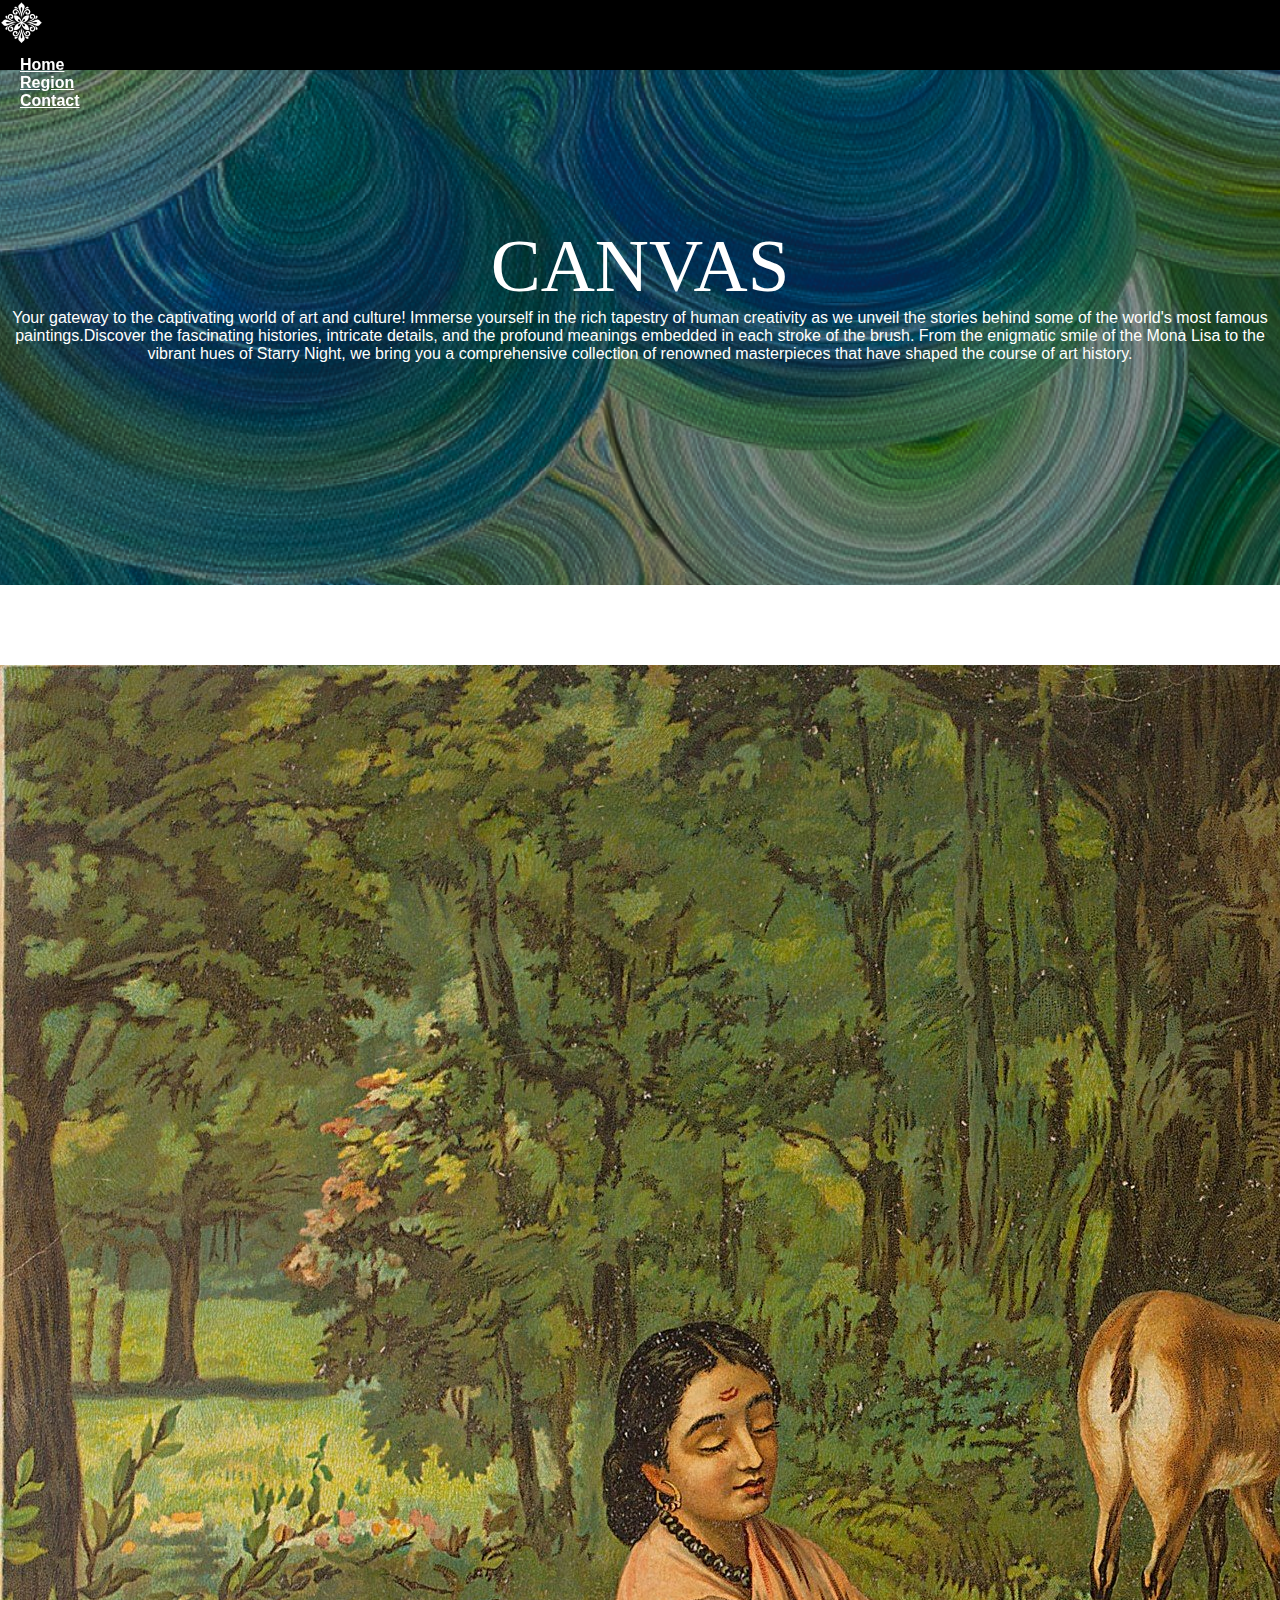
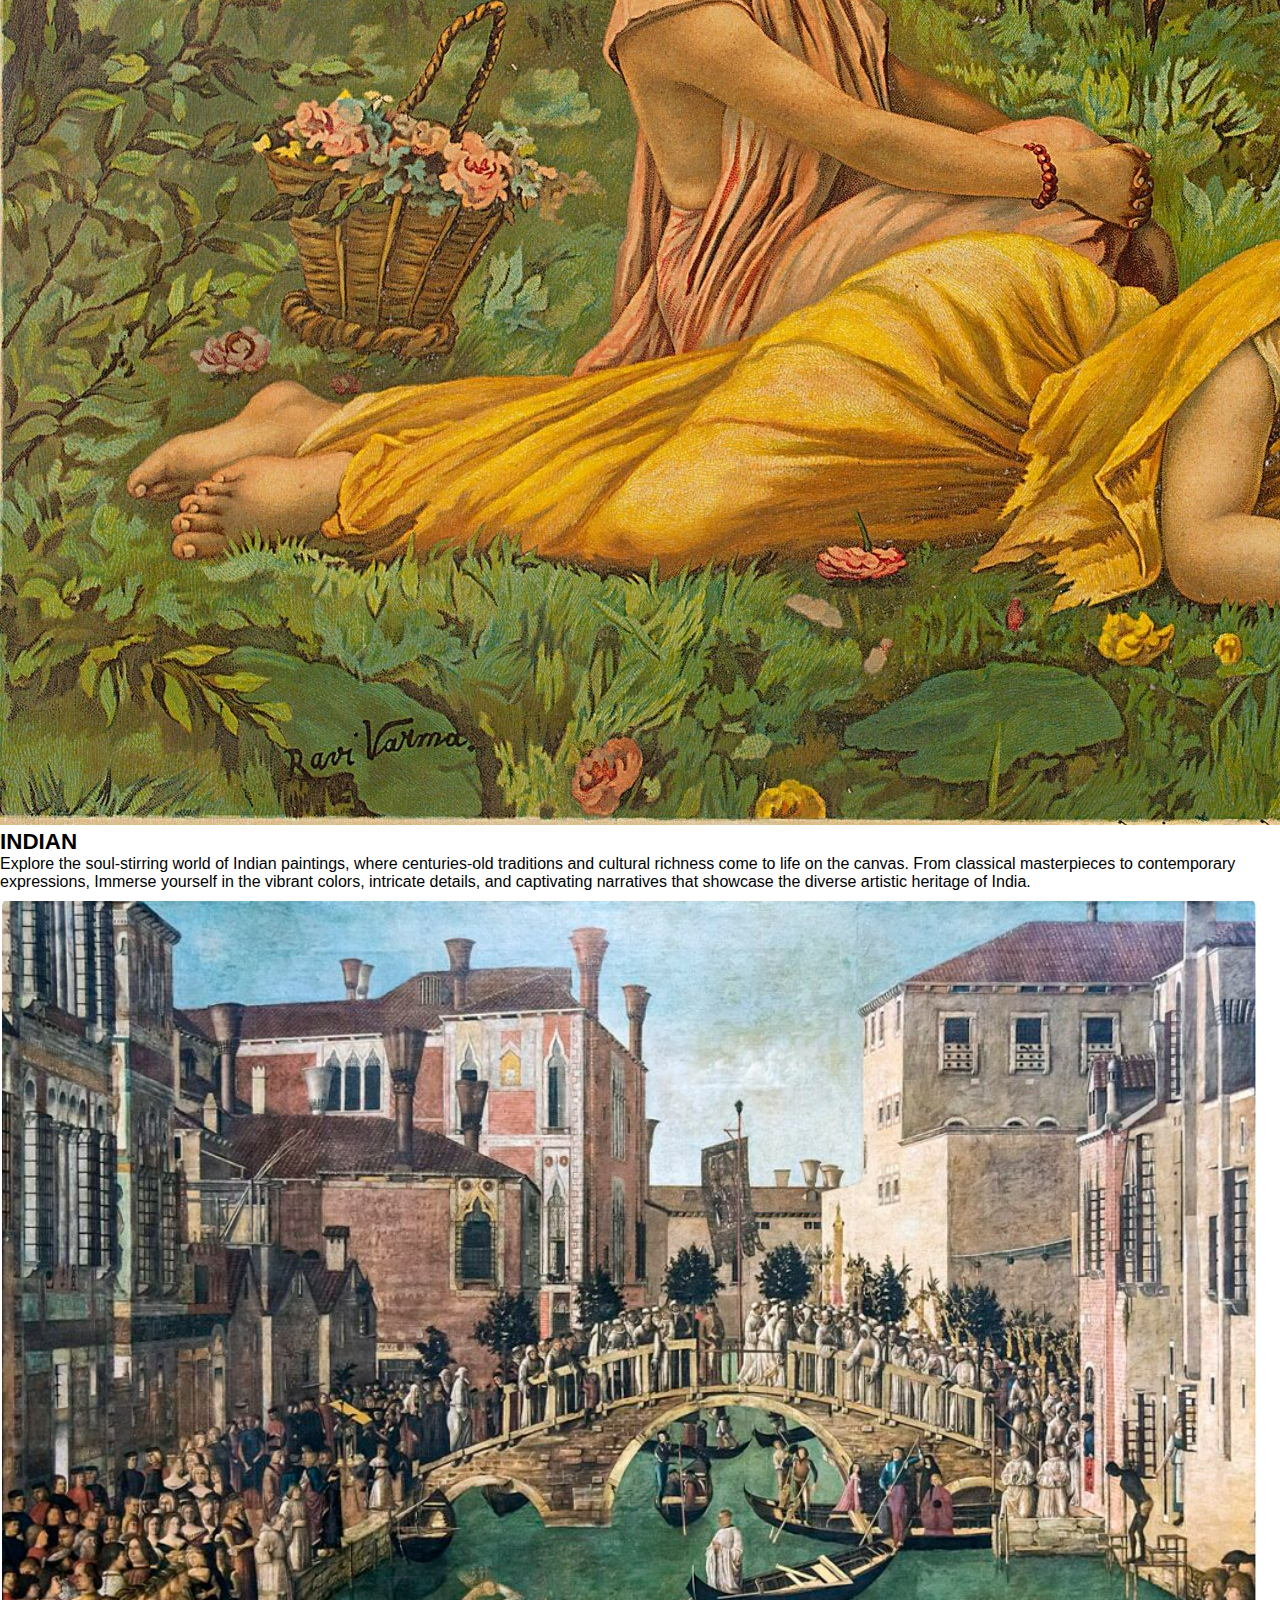
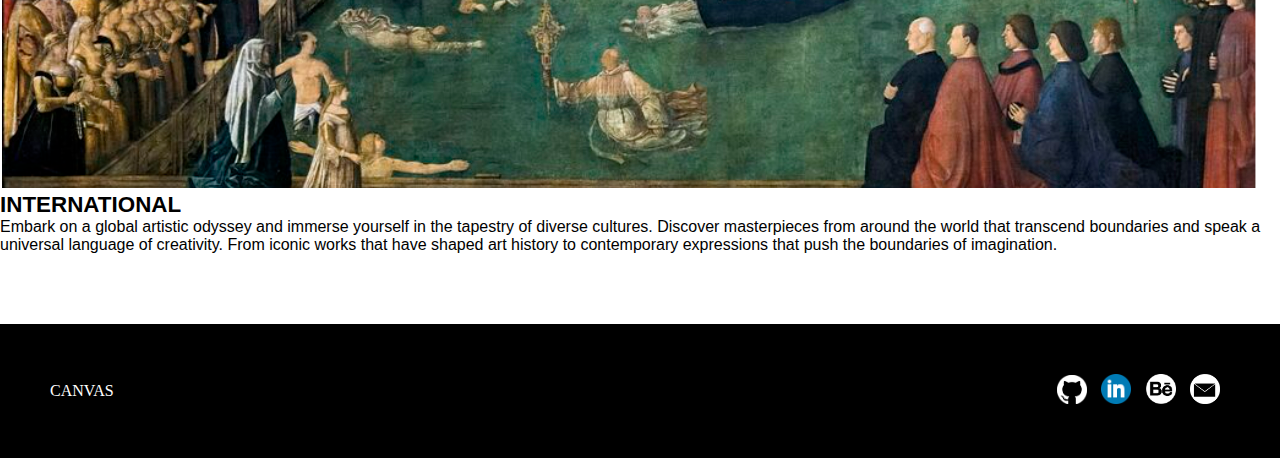
==== index.html @ 6108ce7e "adding entire code" ====
<!DOCTYPE html>
<html lang="en">
<head>
    <meta charset="UTF-8">
    <meta name="viewport" content="width=device-width, initial-scale=1.0">
    <title>Canvas</title>
    <link rel="stylesheet" href="https://cdn.jsdelivr.net/npm/bootstrap@4.1.3/dist/css/bootstrap.min.css" integrity="sha384-MCw98/SFnGE8fJT3GXwEOngsV7Zt27NXFoaoApmYm81iuXoPkFOJwJ8ERdknLPMO" crossorigin="anonymous">
    <link rel="stylesheet" href="style.css">
</head>
<body >
    <!-- NAVIGATION -->
    
      <nav class="navbar navbar-expand-lg navbar-light py-4" style="background-color: black; z-index: 1000;">
        <div class="container-fluid">
          <img src="photos/Logo-white.png">
          <button class="navbar-toggler" type="button" data-bs-toggle="collapse" data-bs-target="#navbarSupportedContent" aria-controls="navbarSupportedContent" aria-expanded="false" aria-label="Toggle navigation">
            <span class="navbar-toggler-ddicon"></span>
          </button>
          <div class="collapse navbar-collapse" id="navbarSupportedContent">
            <ul class="navbar-nav ml-auto">
              <li class="nav-item">
                <a class="nav-link " style="color: white" href="#"><b>Home</b></a>
              </li>
              <li class="nav-item">
                <a class="nav-link" style="color: white" href="#" onclick="scrollToSection('homedown')"><b>Region</b></a>
              </li>
              <li class="nav-item">
                <a class="nav-link " style="color: white" href="#" onclick="scrollToSection('footer')"><b>Contact</b></a>
              </li>
              <li>
                <i class="fa-solid fa-search" style="color: #ffffff;"></i>
              </li>
            </ul>
          </div>
        </div>
      </nav>


      <!-- <h1 style="font-family: against; color: white;">CANVAS</h1> -->

      <section id="home">
        <div class="container">
            <center>
            <paragraph style="font-family: against; color: white; font-size :75px;">CANVAS</paragraph><br>
            <paragraph style="color: white;"> Your gateway to the captivating world of art and culture! Immerse yourself in the rich tapestry of human creativity 
              as we unveil the stories behind some of the world's most famous paintings.Discover the fascinating histories, 
              intricate details, and the profound meanings embedded in each stroke of the brush. From the enigmatic smile of
               the Mona Lisa to the vibrant hues of Starry Night, we bring you a comprehensive collection of renowned 
               masterpieces that have shaped the course of art history.</paragraph>
            </center>
        </div>
      </section>


      <section id="homedown" style="padding-top: 70px;  padding-bottom: 70px;">
        <div class="container">
            <div class="row justify-content-center">
                <div class="card text-center col-lg-3 col-md-4 col-12" style="min-width: 500px;">
                    <img src="photos/india.jpg"  class="card-img-top" alt="..." onclick="redirectToPage('indian.html');">
                    <div class="card-overlay">
                        <h4 style="color: white;">EXPLORE</h4>
                    </div>
                    <div class="card-body">
                        <h3 class="card-title"><b>INDIAN</b></h3>
                        <p class="card-text"> Explore the soul-stirring world of Indian paintings, where centuries-old traditions and cultural richness come to life on the canvas. From classical masterpieces to contemporary expressions, Immerse yourself in the vibrant colors, intricate details, and captivating narratives that showcase the diverse artistic heritage of India. </p>
                    </div>
                </div>

                <div class="card text-center col-lg-3 col-md-4 col-12" style="min-width: 500px;">
                    <img src="photos/inter.png" class="card-img-top" alt="..." onclick="redirectToPage('inter.html');">
                    <div class="card-overlay">
                        <h4 style="color: white;">EXPLORE</h4>
                    </div>
                    <div class="card-body">
                        <h3 class="card-title"><b>INTERNATIONAL</b></h3>
                        <p class="card-text">  Embark on a global artistic odyssey and immerse yourself in the tapestry of diverse cultures. Discover masterpieces from around the world that transcend boundaries and speak a universal language of creativity. From iconic works that have shaped art history to contemporary expressions that push the boundaries of imagination.</p>
                    </div>
                </div>
            </div>
        </div>
    </section>


    <footer id="footer" style=" text-align: center;">
      <div class="left-section">
          <h5 style="font-family: against; color: white;">CANVAS</h5>
      </div>

  
      <div class="right-section links">
          <a href="https://github.com/Pankhuri0824" target="_blank"><img src="photos/github.png" alt="Link 1" style="max-width: 30px;"></a>
          <a href="https://www.linkedin.com/in/pankhuri-singh-69a8a4258/" target="_blank"><img src="photos/linkedin.png" alt="Link 2" style="max-width: 30px;"></a>
          <a href="https://www.behance.net/pankhurisinghh?log_shim_removal=1" target="_blank"><img src="photos/behance.png" alt="Link 3" style="max-width: 30px;"></a>
          <a href="https://mail.google.com/mail/?view=cm&fs=1&tf=1&to=pankhuri22348@iiitd.ac.in" target="_blank"><img src="photos/email.png" alt="pankhuri22348@iiitd.ac.in" style="max-width: 30px;"></a>
      </div>
  </footer>

  



    <script >
    function redirectToPage(page) {
      window.location.href = page;
    }

    function scrollToSection(sectionId) {
    // scrolling to sections on the same page
    const section = document.getElementById(sectionId);
    if (section) {
        const offset = section.offsetTop - 100; 
        window.scrollTo({
            top: offset,
            behavior: 'smooth',
        });
    } else {
        // If the section is on another page, navigate to that page
        window.location.href = 'index.html#' + sectionId;
    }
}
    </script>
    
    <script src="https://cdn.jsdelivr.net/npm/bootstrap@5.3.2/dist/js/bootstrap.bundle.min.js" integrity="sha384-C6RzsynM9kWDrMNeT87bh95OGNyZPhcTNXj1NW7RuBCsyN/o0jlpcV8Qyq46cDfL" crossorigin="anonymous"></script>
    <script src="https://cdn.jsdelivr.net/npm/bootstrap@5.3.2/dist/js/bootstrap.bundle.min.js" integrity="sha384-C6RzsynM9kWDrMNeT87bh95OGNyZPhcTNXj1NW7RuBCsyN/o0jlpcV8Qyq46cDfL" crossorigin="anonymous"></script>
<script src="https://cdn.jsdelivr.net/npm/bootstrap@5.3.2/dist/js/bootstrap.min.js" integrity="sha384-BBtl+eGJRgqQAUMxJ7pMwbEyER4l1g+O15P+16Ep7Q9Q+zqX6gSbd85u4mG4QzX+" crossorigin="anonymous"></script>
</body>
</html>
---- style.css ----
@import url('https://fonts.cdnfonts.com/css/sf-pro-display');

* {
  margin: 0;
  padding: 0;
  box-sizing: border-box;
}

body {
  font-family: 'SF Pro Display', sans-serif;
}

h1 {
  font-size: 2.5rem;
  font-weight: 700;
}

h2 {
  font-size: 1.8rem;
  font-weight: 600;
}

h3 {
  font-size: 1.4rem;
  font-weight: 800;
}

h4 {
  font-size: 1.1rem;
  font-weight: 600;
}

h5 {
  font-size: 1rem;
  font-weight: 400;
  color: #1d1d1d;
}

h6 {
  color: #d8d8d8;
}

hr {
  width: 30px;
  height: 2px;
  background-color: #fb774b;
}

.navbar {
  font-size: 16px;
  position: fixed;
  top: 0;
  width: 100%;
  height: 70px;
}

.navbar-light .navbar-nav .nav-link {
  padding: 0 20px;
  color: white;
  transition: 0.3s ease;
}

.navbar-light .navbar-nav .nav-link :hover,
.navbar-light .navbar-nav .nav-link.active {
  color: darkgreen;
}

.navbar i {
  font-size: 1.2rem;
  padding: 0 0px;
  cursor: pointer;
  font-weight: 500;
  transition: 0.3 ease;
}

.navbar i:hover,
.navbar i.active {
  color: darkgreen;
}

#home {
  background-image: url("photos/bg.png");
  width: 100%;
  height: 65vh;
  background-size: cover;
  background-position: top 0px center;
  display: flex;
  flex-direction: column;
  justify-content: center;
  align-items: flex-start;
}


button {
  font-size: 0.8rem;
  font-weight: 700;
  outline: none;
  border: none;
  background-color: black;
  color: white;
  padding: 13px 30px;
  cursor: pointer;
  text-transform: uppercase;
  transition: 0.3 ease;
  border-radius: 10px;
}

button:hover {
  background-color: darkgreen;
  color: white;
  cursor: grab;
}

.product {
  outline: none;
  border: none;
  padding-top: 100px;
}

.card {
  outline: #1d1d1d;
  border: #1d1d1d;
  padding-top: 10px;
  position: relative;
  overflow: hidden;
  transition: transform 0.3s ease;
}

.card .overlay {
  position: absolute;
  top: 0;
  left: 0;
  width: 100%;
  height: 100%;
  background-color: rgba(0, 0, 0, 0.5);
  display: flex;
  align-items: center;
  justify-content: center;
  opacity: 0;
  transition: opacity 0.3s ease;
}

.card:hover .overlay {
  opacity: 1;
}

.card img {
  transition: filter 0.3s ease;
}

.card:hover {
  transform: scale(1.05);
  cursor: grab;
}

.card:hover img {
  filter: brightness(50%);
}

.card-body {
  position: relative;
  z-index: 1;
}

.card-overlay {
  position: absolute;
  top: 50%;
  left: 50%;
  transform: translate(-50%, -50%);
  opacity: 0;
  transition: opacity 0.3s ease;
  z-index: 2;
  color: white;
}

.card:hover .card-overlay {
  opacity: 1;
}

/* Modal styles */
.modal {
  display: none;
  position: fixed;
  z-index: 1;
  left: 0;
  top: 0;
  width: 100%;
  height: 100%;
  overflow: auto;
  background-color: rgba(0, 0, 0, 0.7);
}

.modal-content {
  background-color: #fefefe;
  margin: 10% auto;
  padding: 20px;
  max-width: 600px;
  position: relative;
}

.close {
  position: absolute;
  top: 0;
  right: 0;
  font-size: 30px;
  font-weight: bold;
  color: #aaa;
  cursor: pointer;
}

.close:hover,
.close:focus {
  color: black;
}


/* FOOTER */
footer {
  background-color: black;
  color: white;
  text-align: center;
  padding: 50px;
  display: flex;
  justify-content: space-between;
  align-items: center;
}


.logo {
  max-width: 100px; 
}

.links img {
  max-height: 40px;
  margin-right: 10px; 
}



.navbar-dark .navbar-nav .nav-link {
  color: white;
}
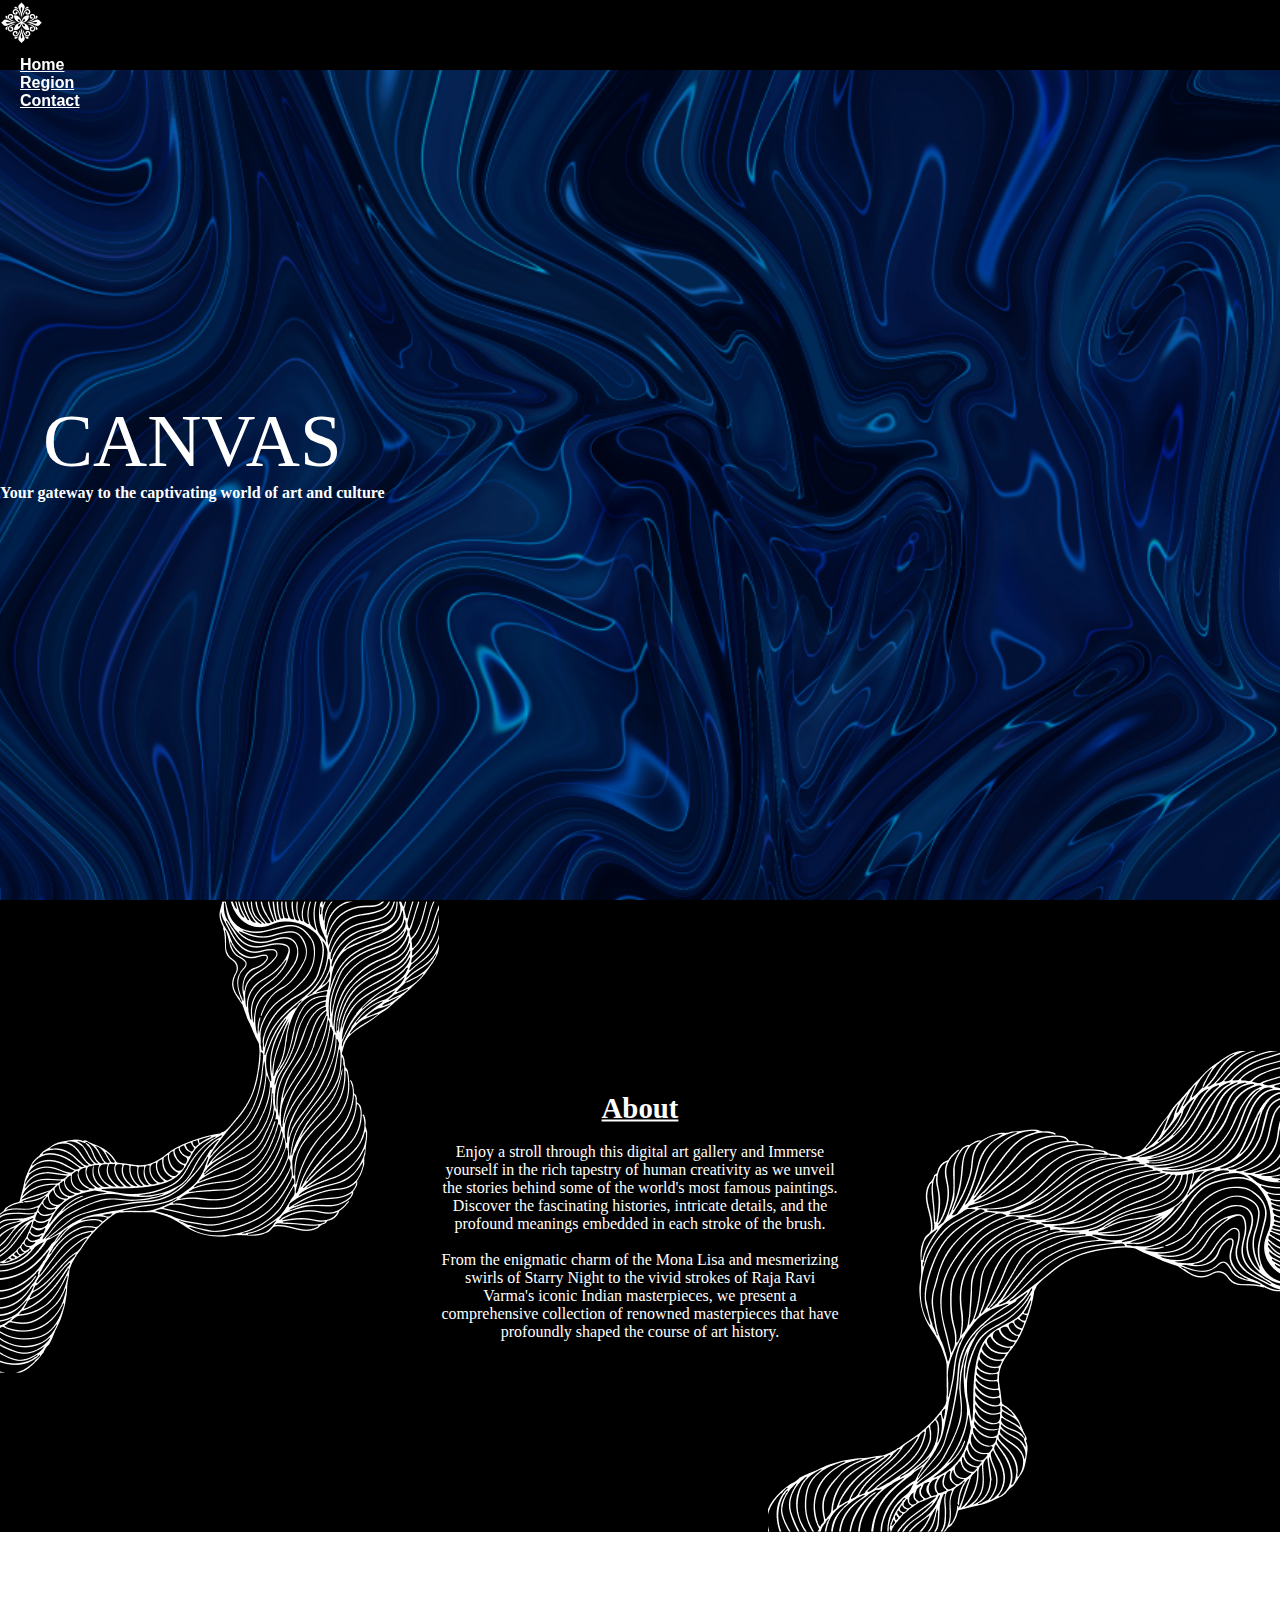
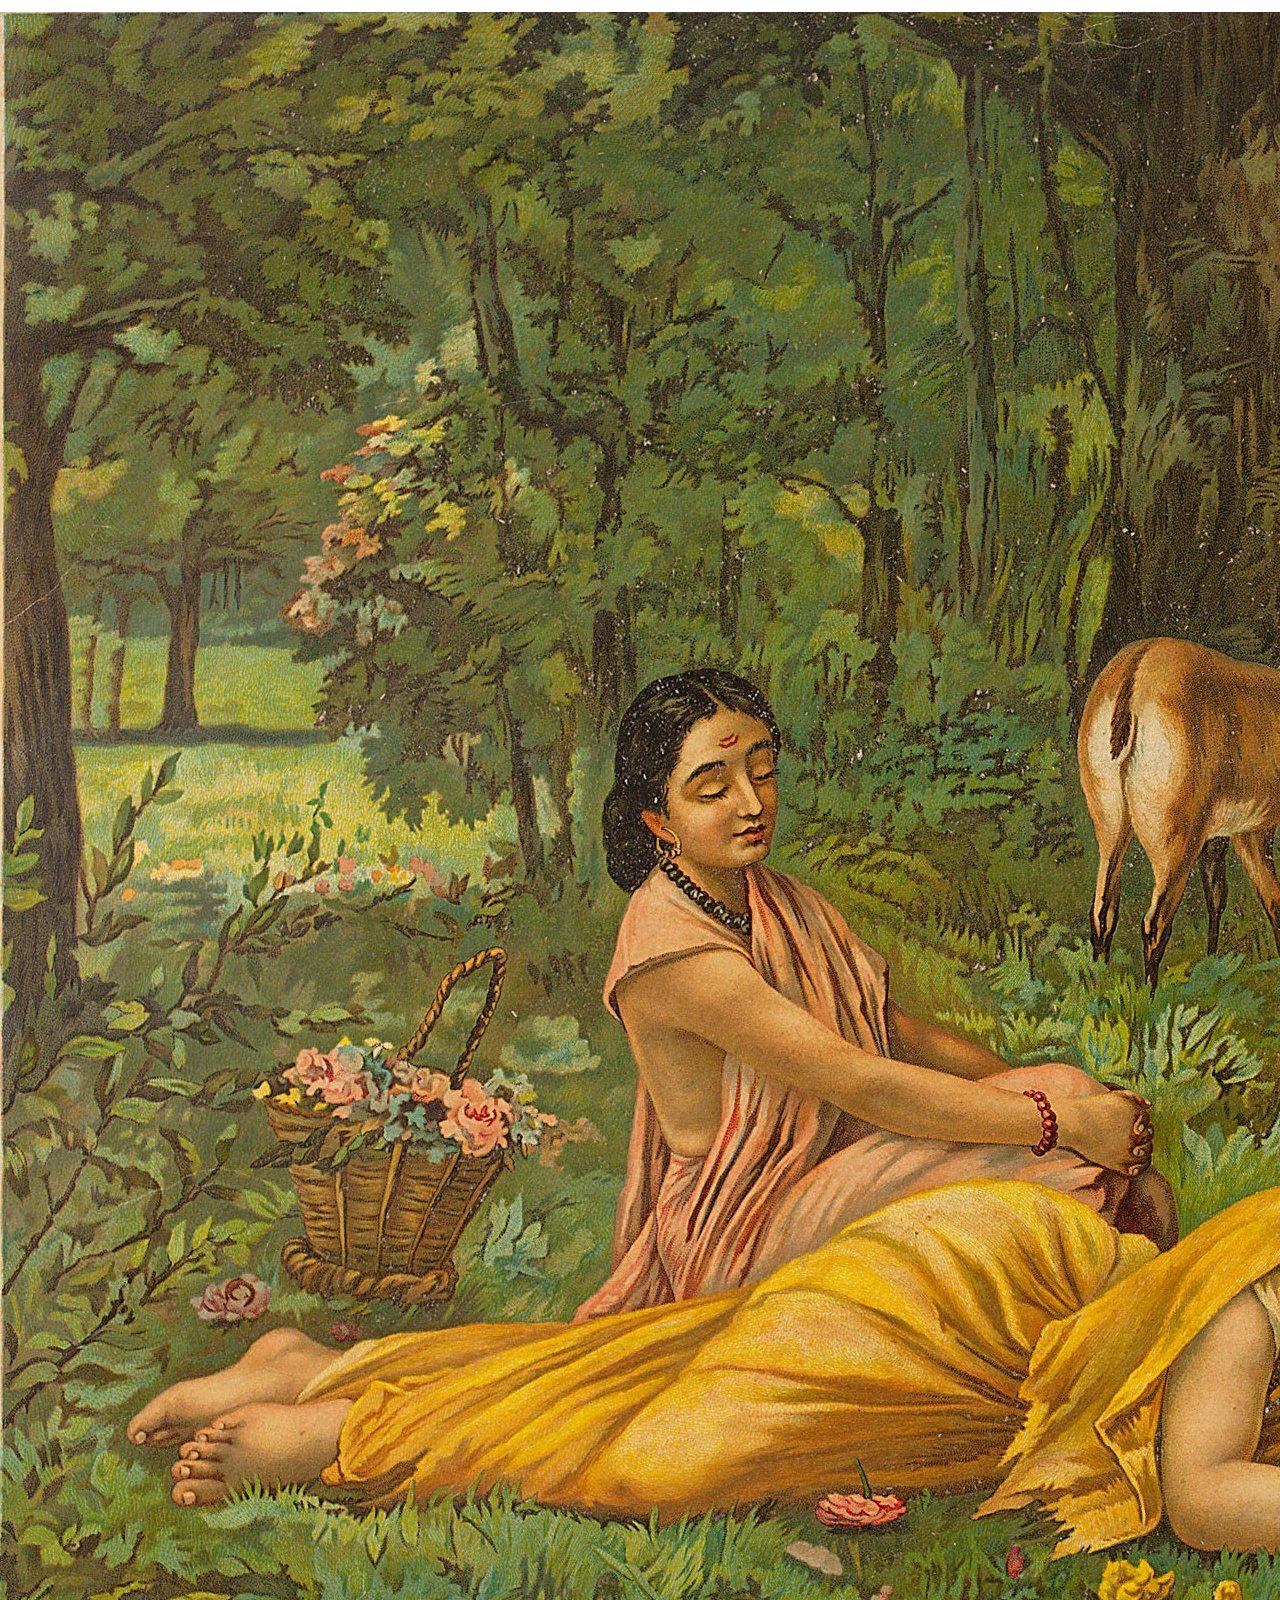
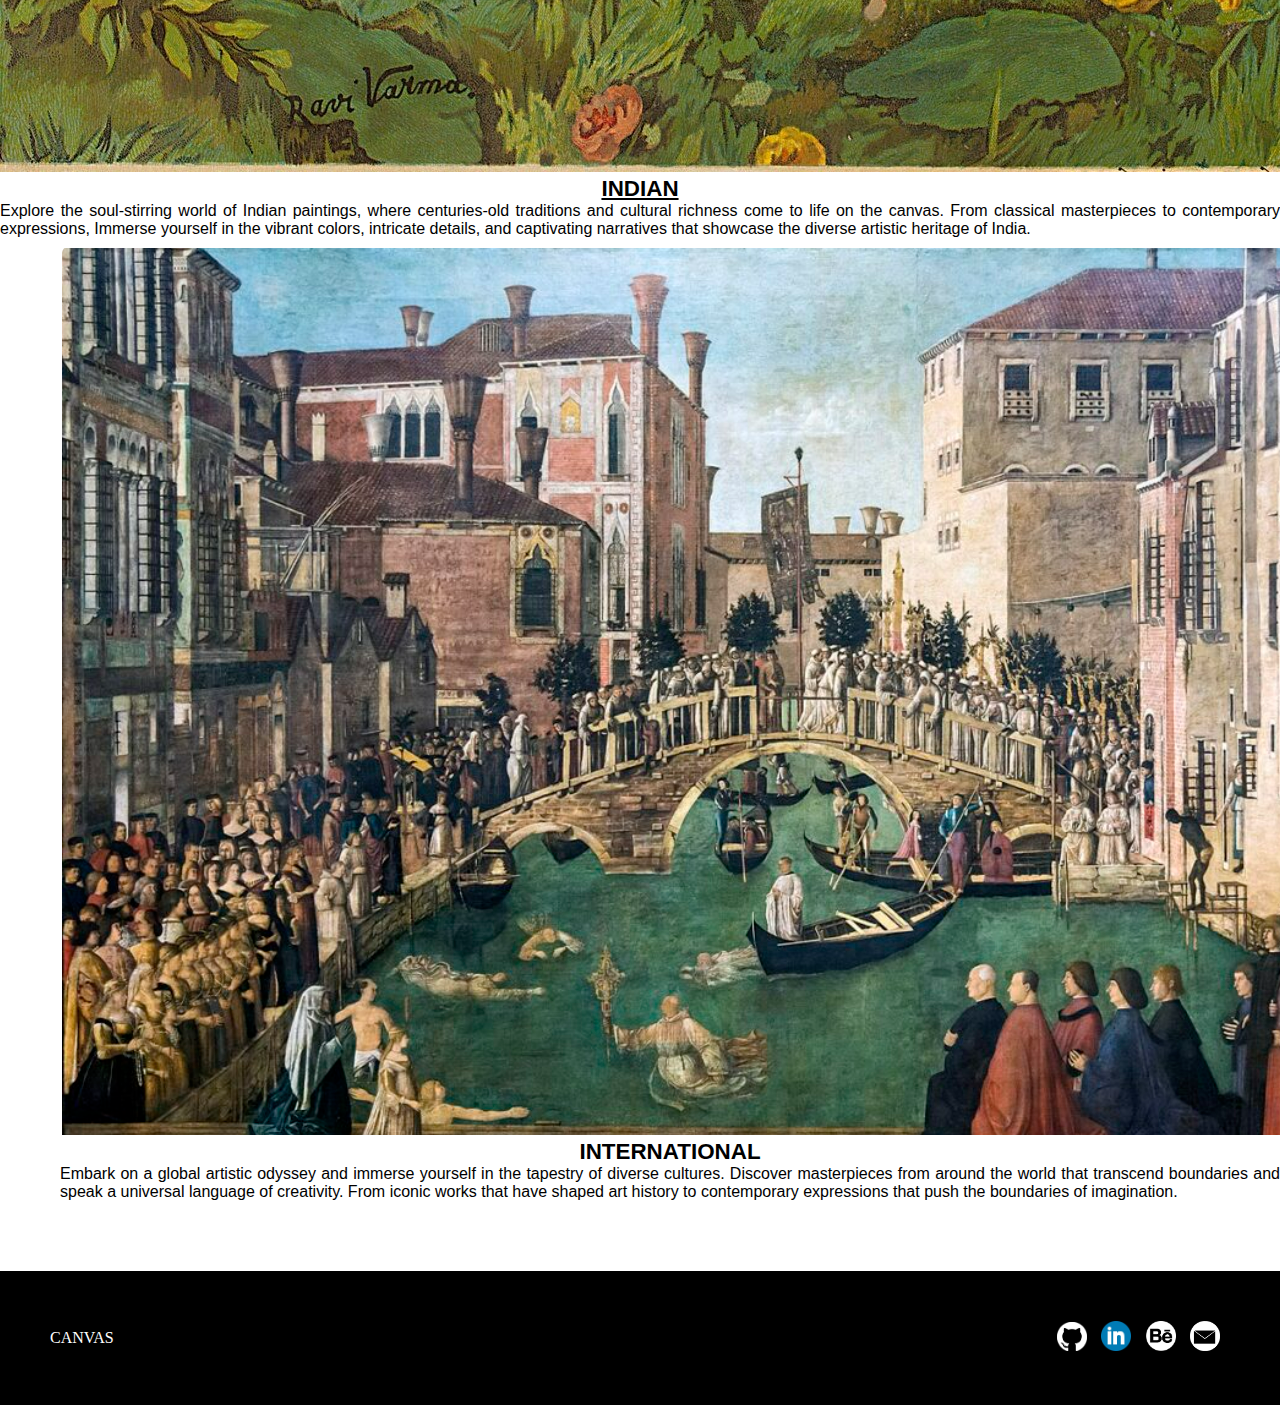
==== commit 9d0d7630: "updating index page" ====
--- a/index.html
+++ b/index.html
@@ -36,49 +36,54 @@
       </nav>
 
 
-      <!-- <h1 style="font-family: against; color: white;">CANVAS</h1> -->
-
-      <section id="home">
-        <div class="container">
+      <section id="home" class="parallax-section">
+        <div class="container" >
             <center>
-            <paragraph style="font-family: against; color: white; font-size :75px;">CANVAS</paragraph><br>
-            <paragraph style="color: white;"> Your gateway to the captivating world of art and culture! Immerse yourself in the rich tapestry of human creativity 
-              as we unveil the stories behind some of the world's most famous paintings.Discover the fascinating histories, 
-              intricate details, and the profound meanings embedded in each stroke of the brush. From the enigmatic smile of
-               the Mona Lisa to the vibrant hues of Starry Night, we bring you a comprehensive collection of renowned 
-               masterpieces that have shaped the course of art history.</paragraph>
+            <paragraph class="animate" style="font-family: against; color: white; font-size :75px;">CANVAS</paragraph><br>
+            <paragraph class="animate" style=" font-family:SF Pro Display; color: white;"> <b>Your gateway to the captivating world of art and culture</b> </paragraph>
             </center>
         </div>
       </section>
 
+    <section id="canvasImage"  style="position: relative; background-color: #f8f9fa; overflow: hidden; text-align: center;">
+      <img src="photos/about.png" style="width: 100%; height: auto; display: block;" alt="Canvas Image">
+      <div style="position: absolute; top: 50%; left: 50%; transform: translate(-50%, -50%); color: white; font-family: 'SF Pro Display'; max-width: 400px; margin: 0 auto;">
+          <h2 class="animate"><u>About</u></h2><br>
+          <p class="animate">Enjoy a stroll through this digital art gallery and Immerse yourself in the rich tapestry of human creativity as we unveil the stories behind some of the world's most famous paintings. Discover the fascinating histories, intricate details, and the profound meanings embedded in each stroke of the brush. 
+            <br><br>
+            From the enigmatic charm of the Mona Lisa and mesmerizing swirls of Starry Night to the vivid strokes of Raja Ravi Varma's iconic Indian masterpieces, we present a comprehensive collection of renowned masterpieces that have profoundly shaped the course of art history.
+            </p>
+      </div>
+    </section>
 
-      <section id="homedown" style="padding-top: 70px;  padding-bottom: 70px;">
-        <div class="container">
-            <div class="row justify-content-center">
-                <div class="card text-center col-lg-3 col-md-4 col-12" style="min-width: 500px;">
-                    <img src="photos/india.jpg"  class="card-img-top" alt="..." onclick="redirectToPage('indian.html');">
-                    <div class="card-overlay">
-                        <h4 style="color: white;">EXPLORE</h4>
-                    </div>
-                    <div class="card-body">
-                        <h3 class="card-title"><b>INDIAN</b></h3>
-                        <p class="card-text"> Explore the soul-stirring world of Indian paintings, where centuries-old traditions and cultural richness come to life on the canvas. From classical masterpieces to contemporary expressions, Immerse yourself in the vibrant colors, intricate details, and captivating narratives that showcase the diverse artistic heritage of India. </p>
-                    </div>
+
+    <section id="homedown" style="padding-top: 70px; padding-bottom: 70px;">
+      <div class="container">
+          <div class="row justify-content-center">
+              <div class="card text-center col-lg-3 col-md-4 col-12" style="min-width: 500px; ">
+                <img src="photos/india.jpg"  class="card-img-top" alt="..." onclick="redirectToPage('indian.html');">
+                <div class="card-overlay">
+                    <h4 style="color: white;">EXPLORE</h4>
                 </div>
-
-                <div class="card text-center col-lg-3 col-md-4 col-12" style="min-width: 500px;">
-                    <img src="photos/inter.png" class="card-img-top" alt="..." onclick="redirectToPage('inter.html');">
-                    <div class="card-overlay">
-                        <h4 style="color: white;">EXPLORE</h4>
-                    </div>
-                    <div class="card-body">
-                        <h3 class="card-title"><b>INTERNATIONAL</b></h3>
-                        <p class="card-text">  Embark on a global artistic odyssey and immerse yourself in the tapestry of diverse cultures. Discover masterpieces from around the world that transcend boundaries and speak a universal language of creativity. From iconic works that have shaped art history to contemporary expressions that push the boundaries of imagination.</p>
-                    </div>
+                <div class="card-body">
+                    <h3 class="card-title"><b><u><center>INDIAN</center></u></b></h3>
+                    <p class ="card-text"> Explore the soul-stirring world of Indian paintings, where centuries-old traditions and cultural richness come to life on the canvas. From classical masterpieces to contemporary expressions, Immerse yourself in the vibrant colors, intricate details, and captivating narratives that showcase the diverse artistic heritage of India. </p>
                 </div>
-            </div>
-        </div>
-    </section>
+              </div>
+  
+              <div class="card text-center col-lg-3 col-md-4 col-12" style="min-width: 500px; margin-left: 60px;">
+                <img src="photos/inter.png" class="card-img-top" alt="..." onclick="redirectToPage('inter.html');">
+                <div class="card-overlay">
+                    <h4 style="color: white;">EXPLORE</h4>
+                </div>
+                <div class="card-body">
+                    <h3 class="card-title"><b><center>INTERNATIONAL</center></b></h3>
+                    <p class="card-text">  Embark on a global artistic odyssey and immerse yourself in the tapestry of diverse cultures. Discover masterpieces from around the world that transcend boundaries and speak a universal language of creativity. From iconic works that have shaped art history to contemporary expressions that push the boundaries of imagination.</p>
+                </div>
+              </div>
+          </div>
+      </div>
+  </section>
 
 
     <footer id="footer" style=" text-align: center;">
--- a/style.css
+++ b/style.css
@@ -8,6 +8,7 @@
 
 body {
   font-family: 'SF Pro Display', sans-serif;
+  scroll-behavior: smooth;
 }
 
 h1 {
@@ -46,6 +47,21 @@
   background-color: #fb774b;
 }
 
+@keyframes fade-up {
+  0% {
+    opacity: 0;
+    transform: translateY(40px) scale(0.9);
+  }
+  100% {
+    opacity: 1;
+    transform: translateY(0px) scale(1);
+  }
+}
+
+.animate{
+  animation: fade-up 1.5s;
+}
+
 .navbar {
   font-size: 16px;
   position: fixed;
@@ -62,7 +78,7 @@
 
 .navbar-light .navbar-nav .nav-link :hover,
 .navbar-light .navbar-nav .nav-link.active {
-  color: darkgreen;
+  color: rgb(40, 115, 195);
 }
 
 .navbar i {
@@ -75,13 +91,13 @@
 
 .navbar i:hover,
 .navbar i.active {
-  color: darkgreen;
+  color: rgb(40, 115, 195);
 }
 
 #home {
   background-image: url("photos/bg.png");
   width: 100%;
-  height: 65vh;
+  height: 100vh;
   background-size: cover;
   background-position: top 0px center;
   display: flex;
@@ -106,7 +122,7 @@
 }
 
 button:hover {
-  background-color: darkgreen;
+  background-color:rgb(40, 115, 195);
   color: white;
   cursor: grab;
 }
@@ -116,7 +132,6 @@
   border: none;
   padding-top: 100px;
 }
-
 .card {
   outline: #1d1d1d;
   border: #1d1d1d;
@@ -160,6 +175,8 @@
 .card-body {
   position: relative;
   z-index: 1;
+  text-align: justify;
+
 }
 
 .card-overlay {
@@ -225,7 +242,6 @@
   align-items: center;
 }
 
-
 .logo {
   max-width: 100px; 
 }
@@ -235,8 +251,30 @@
   margin-right: 10px; 
 }
 
-
-
 .navbar-dark .navbar-nav .nav-link {
   color: white;
 }
+
+/* parallax and home page effects */
+
+/* ... (previous styles) ... */
+
+.parallax-section {
+  height: 100vh;
+  background-attachment: fixed;
+  background-position: center;
+  background-repeat: no-repeat;
+  background-size: cover;
+  display: flex;
+  align-items: center;
+  justify-content: center;
+  color: white;
+  text-align: center;
+  transition: opacity 0.5s, transform 0.5s;
+}
+
+.parallax-section.active {
+  opacity: 1;
+  transform: translateY(0);
+}
+
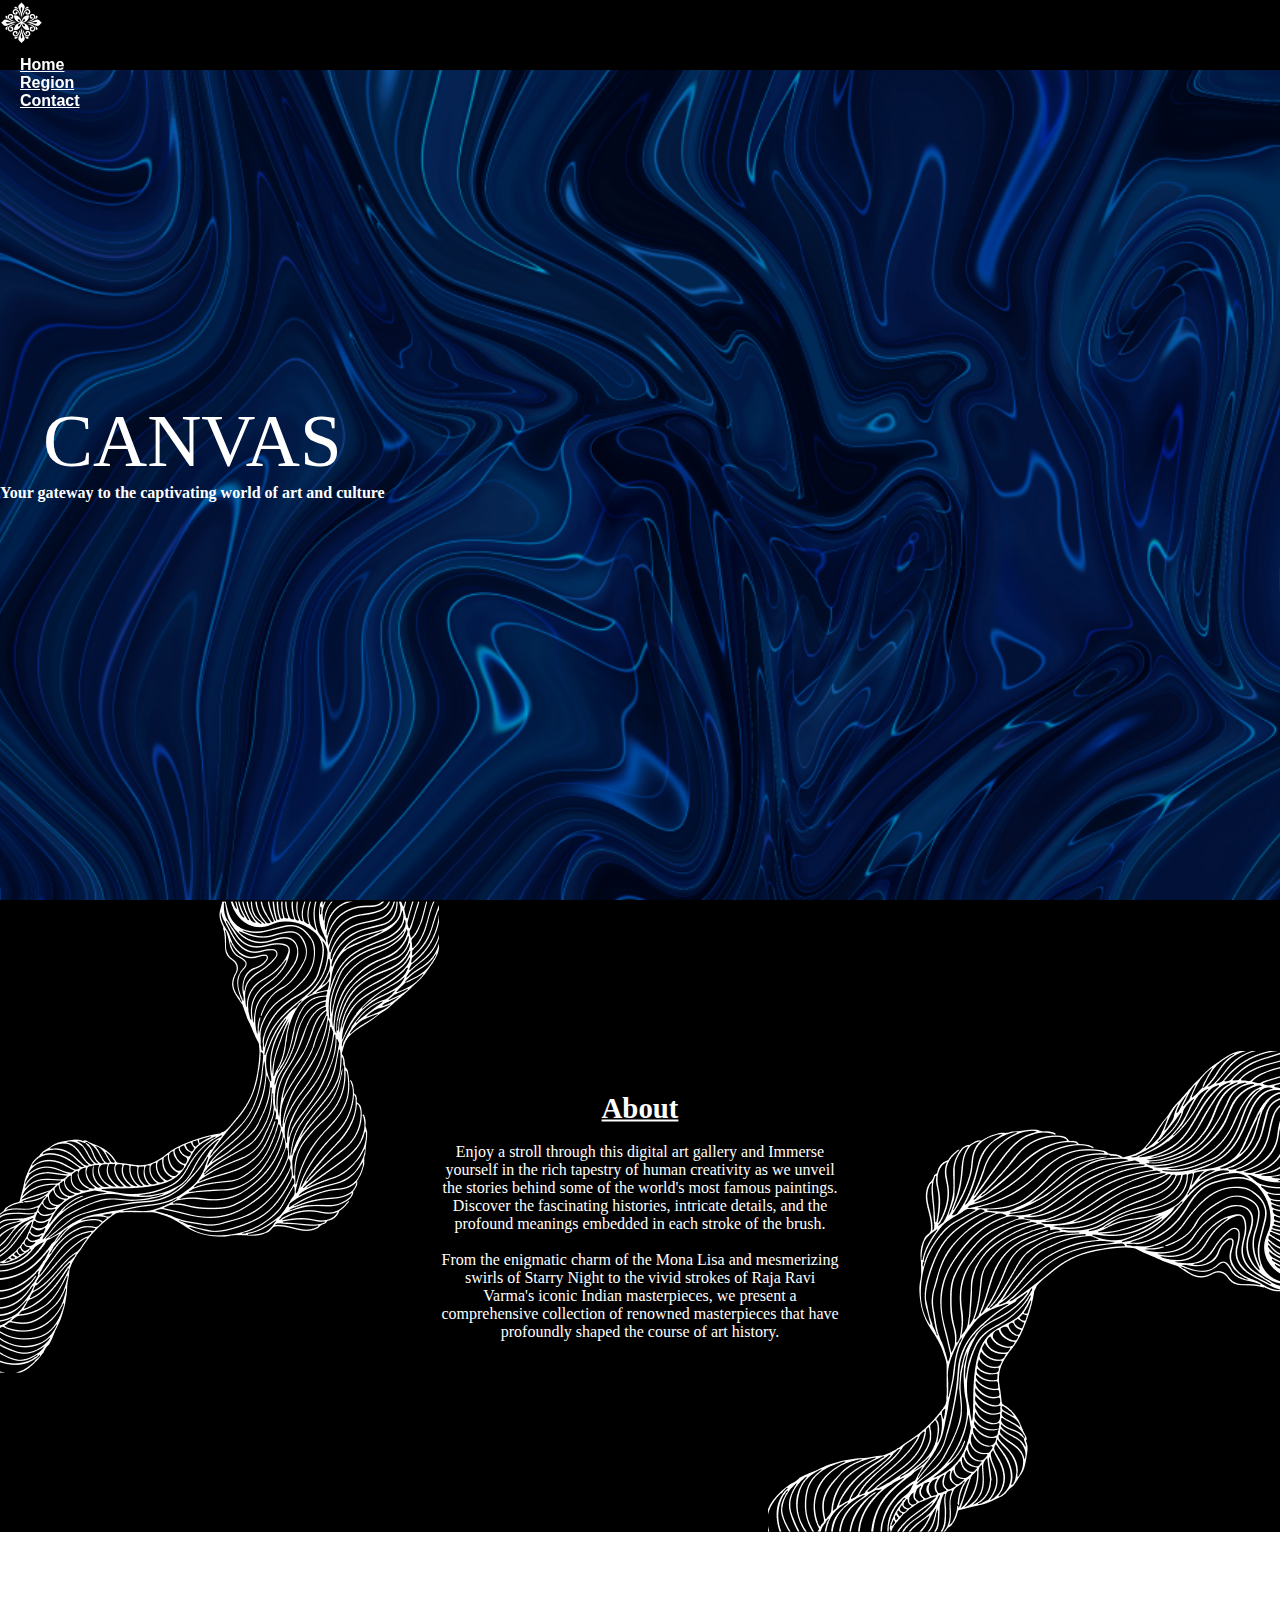
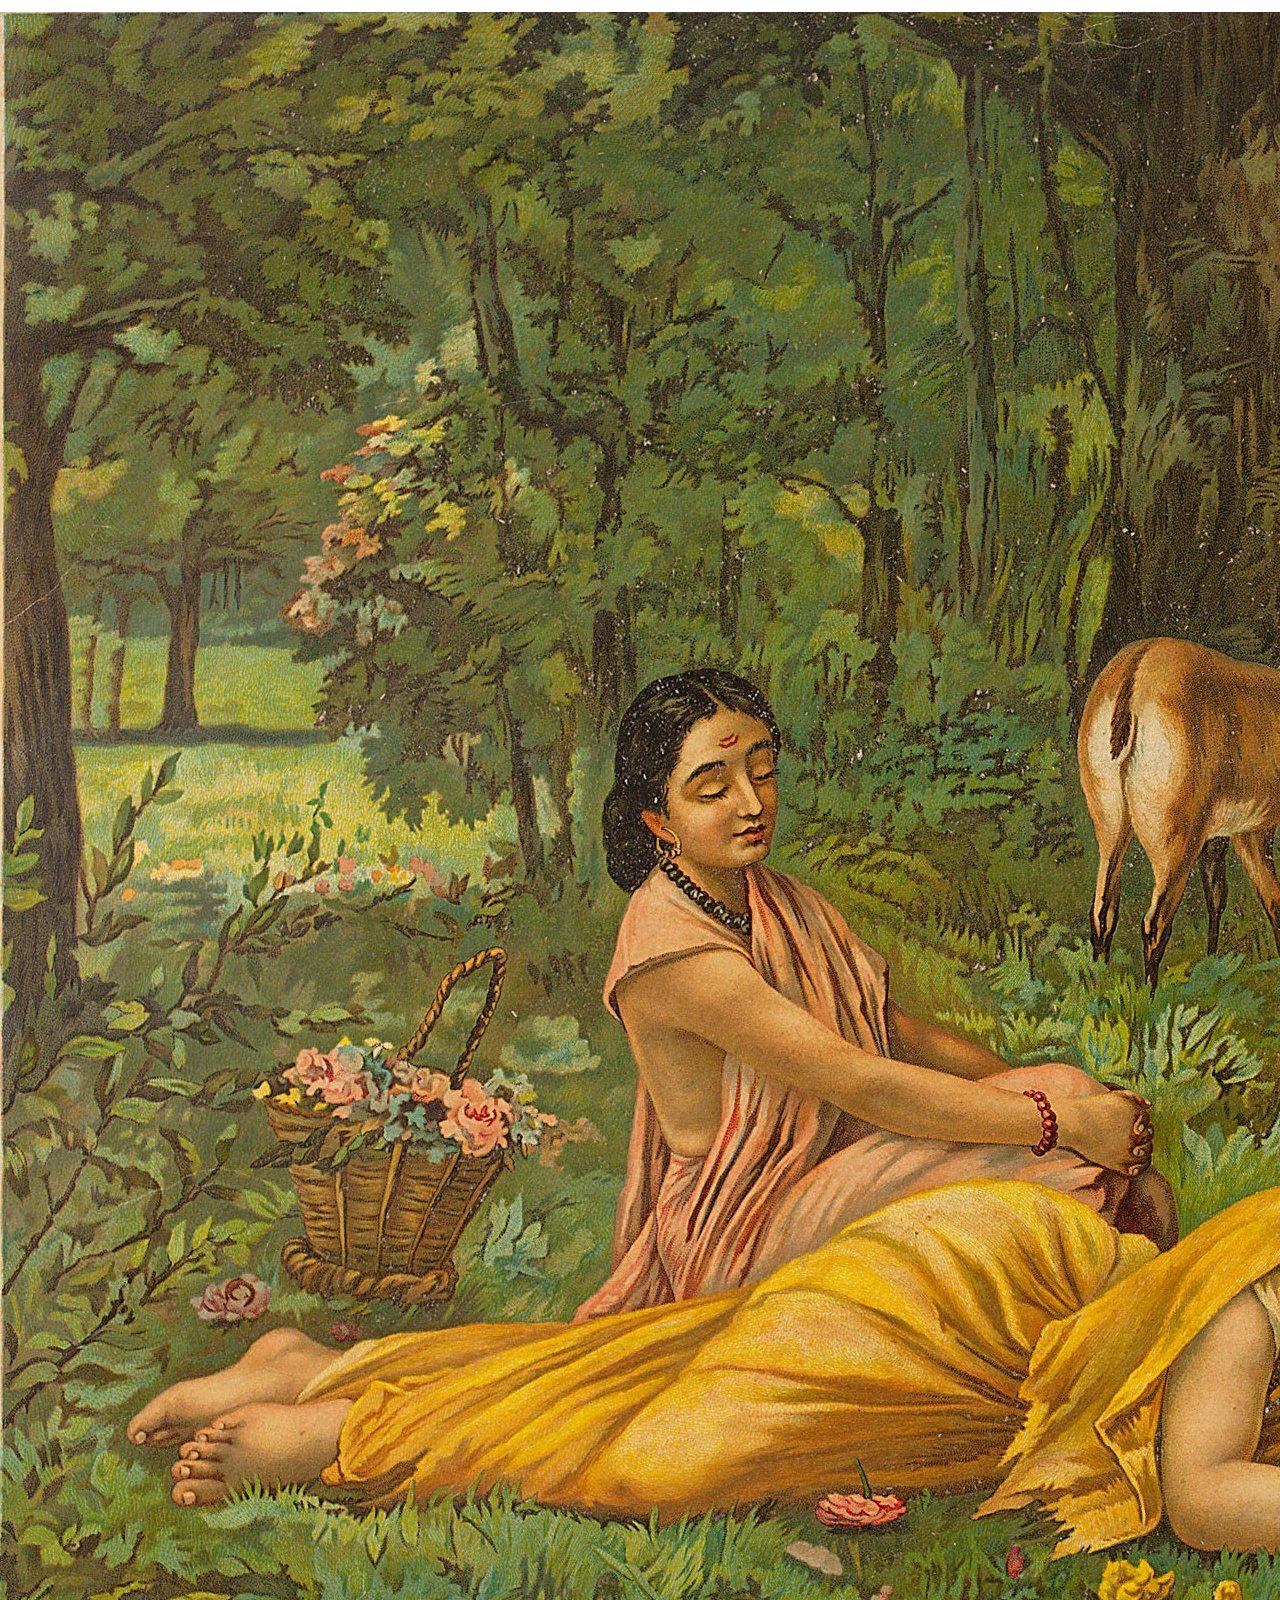
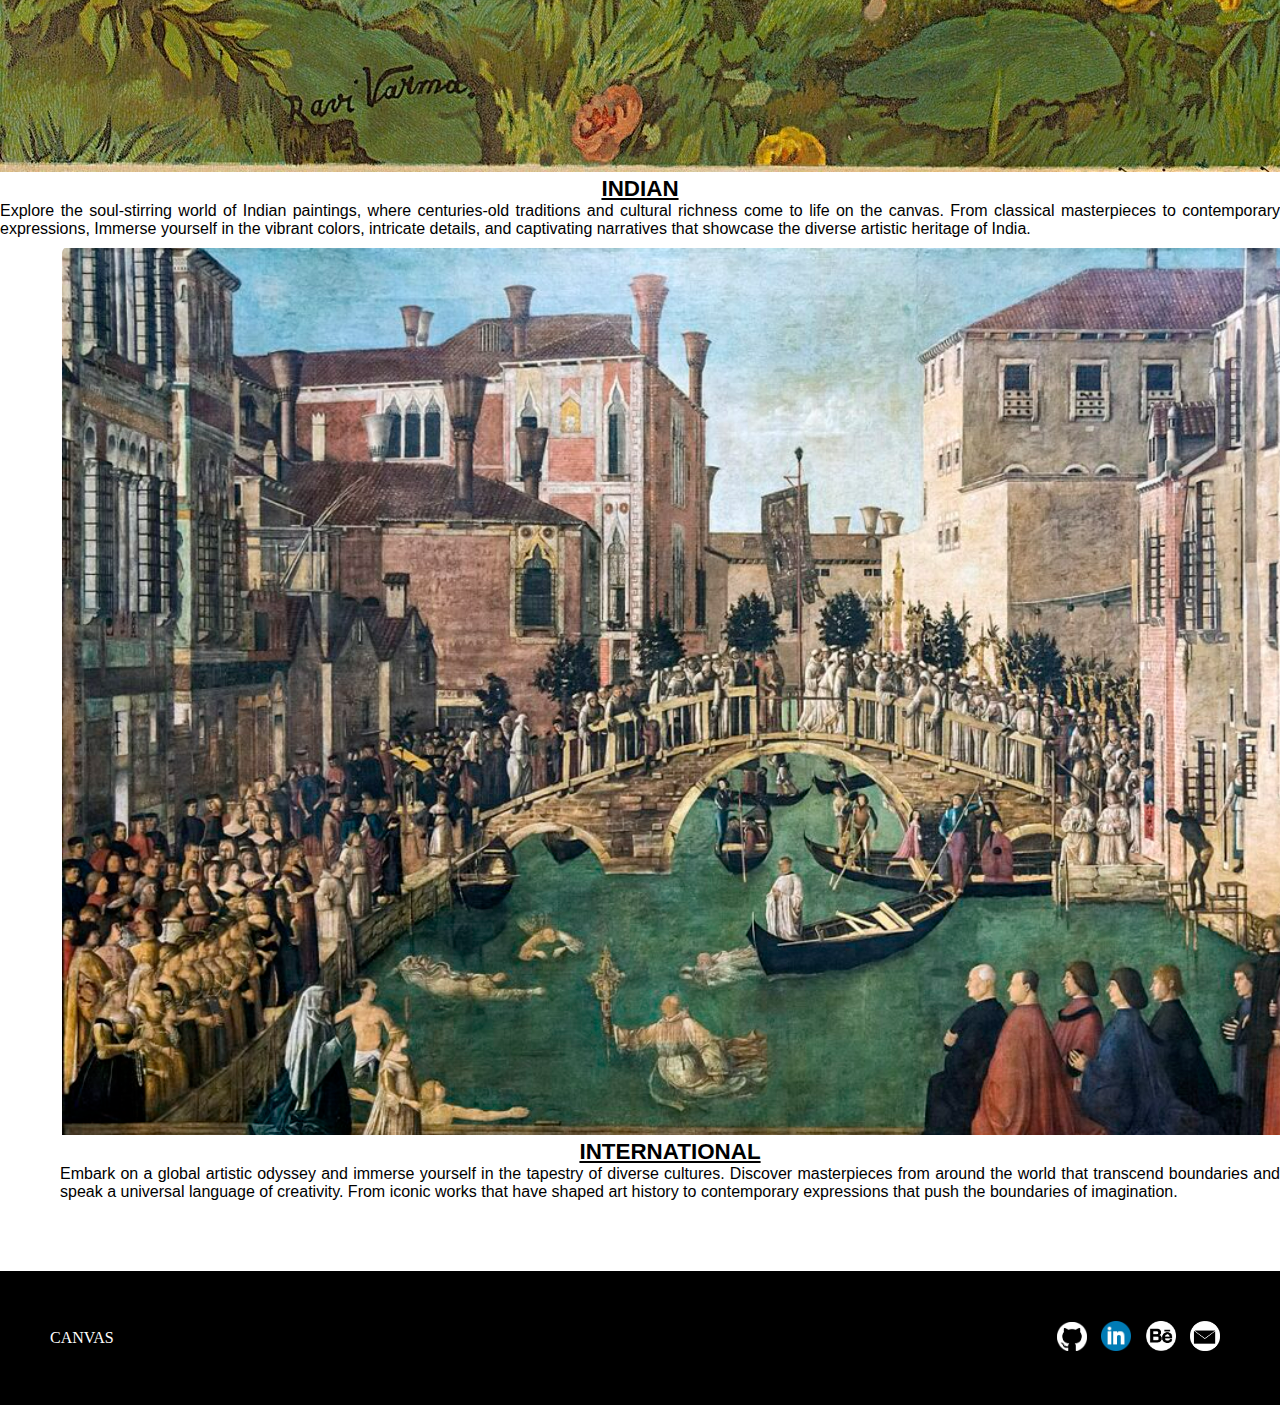
==== commit e67e7800: "rectifying css mistakes" ====
--- a/index.html
+++ b/index.html
@@ -6,6 +6,14 @@
     <title>Canvas</title>
     <link rel="stylesheet" href="https://cdn.jsdelivr.net/npm/bootstrap@4.1.3/dist/css/bootstrap.min.css" integrity="sha384-MCw98/SFnGE8fJT3GXwEOngsV7Zt27NXFoaoApmYm81iuXoPkFOJwJ8ERdknLPMO" crossorigin="anonymous">
     <link rel="stylesheet" href="style.css">
+
+  <style>
+    .card-body {
+  position: relative;
+  z-index: 1;
+  text-align: justify;
+  }
+  </style>
 </head>
 <body >
     <!-- NAVIGATION -->
@@ -77,7 +85,7 @@
                     <h4 style="color: white;">EXPLORE</h4>
                 </div>
                 <div class="card-body">
-                    <h3 class="card-title"><b><center>INTERNATIONAL</center></b></h3>
+                    <h3 class="card-title"><b><center><u>INTERNATIONAL</u></center></b></h3>
                     <p class="card-text">  Embark on a global artistic odyssey and immerse yourself in the tapestry of diverse cultures. Discover masterpieces from around the world that transcend boundaries and speak a universal language of creativity. From iconic works that have shaped art history to contemporary expressions that push the boundaries of imagination.</p>
                 </div>
               </div>
--- a/style.css
+++ b/style.css
@@ -175,7 +175,6 @@
 .card-body {
   position: relative;
   z-index: 1;
-  text-align: justify;
 
 }
 
